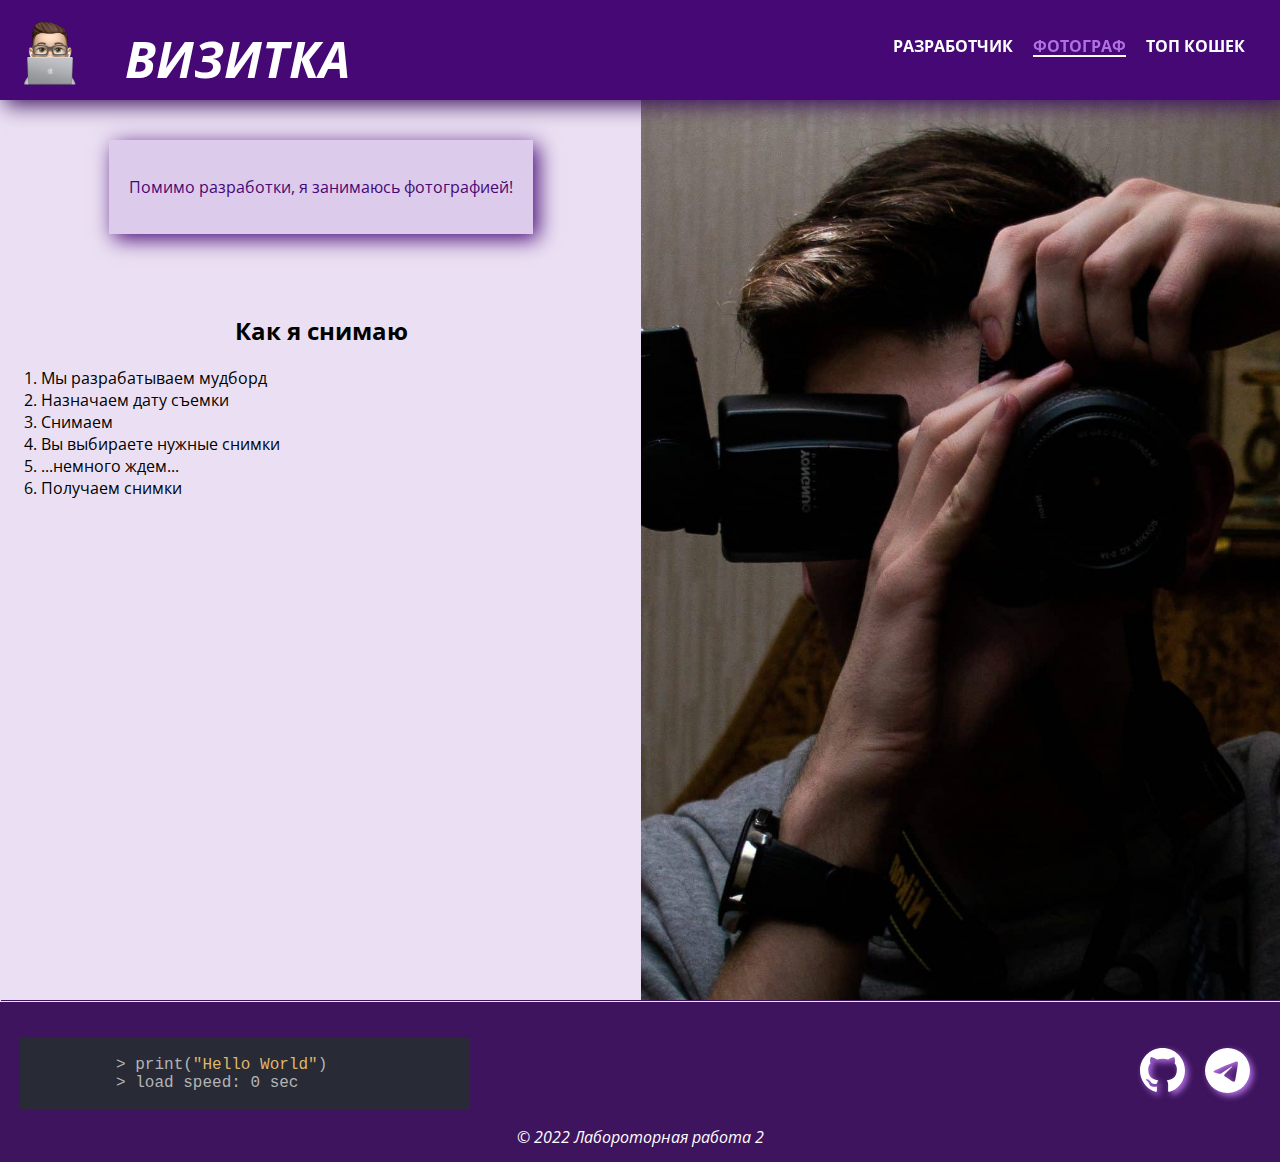
==== photograph.html @ 3f75f06c "feat: added 4 lab" ====
<!DOCTYPE html>
<html lang="ru">
<head>
    <meta charset="UTF-8">
    <link rel="stylesheet" href="css/style.css">
    <script src="scripts/commonScripts.js"></script>
    <title>Фотограф</title>
</head>
<body>
<header>
  <nav class="navbar flex">
    <img src="assets/img/logo.png" id="navbar-logo" alt="logo">
    <a id="navbar-brand" href="#">Визитка</a>
    <div>
      <ul class="navbar-nav flex">
        <li class="nav-item">
          <a href="./index.html">Разработчик</a>
        </li>
        <li class="nav-item">
          <a href="./photograph.html">Фотограф</a>
        </li>
        <li class="nav-item">
          <a href="./favoriteCats.html">Топ кошек</a>
        </li>
      </ul>
    </div>
  </nav>
</header>

<main>
  <div class="container">
    <div class="flex slide">
      <div class="flex side-part flex-row" style="align-items: center;">
        <div class="photo-part small-screen small-screen-photo" style="background-image: url('./assets/img/home-2.jpg')"></div>

        <div class="quote">
          <p>Помимо разработки, я занимаюсь фотографией!</p>
        </div>
        <div class="about">
          <h2>Как я снимаю</h2>
          <ol>
            <li>Мы разрабатываем мудборд</li>
            <li>Назначаем дату съемки</li>
            <li>Снимаем</li>
            <li>Вы выбираете нужные снимки</li>
            <li>...немного ждем...</li>
            <li>Получаем снимки</li>
          </ol>
        </div>
      </div>
      <div class="photo-part side-part big-screen" style="background-image: url('assets/img/home-2.jpg')"></div>
    </div>
  </div>
</main>


<footer>
  <div>
    <section>
      <!-- Telegram -->
      <a href="https://t.me/xeonstaf" role="button">
        <svg viewBox="0 0 16 16">
          <path d="M16 8A8 8 0 1 1 0 8a8 8 0 0 1 16 0zM8.287 5.906c-.778.324-2.334.994-4.666 2.01-.378.15-.577.298-.595.442-.03.243.275.339.69.47l.175.055c.408.133.958.288 1.243.294.26.006.549-.1.868-.32 2.179-1.471 3.304-2.214 3.374-2.23.05-.012.12-.026.166.016.047.041.042.12.037.141-.03.129-1.227 1.241-1.846 1.817-.193.18-.33.307-.358.336a8.154 8.154 0 0 1-.188.186c-.38.366-.664.64.015 1.088.327.216.589.393.85.571.284.194.568.387.936.629.093.06.183.125.27.187.331.236.63.448.997.414.214-.02.435-.22.547-.82.265-1.417.786-4.486.906-5.751a1.426 1.426 0 0 0-.013-.315.337.337 0 0 0-.114-.217.526.526 0 0 0-.31-.093c-.3.005-.763.166-2.984 1.09z"/>
        </svg>
      </a>

      <!-- Github -->
      <a href="https://github.com/XeonStaf" role="button">
        <svg viewBox="0 0 16 16">
          <path fill-rule="evenodd" d="M8 0C3.58 0 0 3.58 0 8c0 3.54 2.29 6.53 5.47 7.59.4.07.55-.17.55-.38 0-.19-.01-.82-.01-1.49-2.01.37-2.53-.49-2.69-.94-.09-.23-.48-.94-.82-1.13-.28-.15-.68-.52-.01-.53.63-.01 1.08.58 1.23.82.72 1.21 1.87.87 2.33.66.07-.52.28-.87.51-1.07-1.78-.2-3.64-.89-3.64-3.95 0-.87.31-1.59.82-2.15-.08-.2-.36-1.02.08-2.12 0 0 .67-.21 2.2.82.64-.18 1.32-.27 2-.27.68 0 1.36.09 2 .27 1.53-1.04 2.2-.82 2.2-.82.44 1.1.16 1.92.08 2.12.51.56.82 1.27.82 2.15 0 3.07-1.87 3.75-3.65 3.95.29.25.54.73.54 1.48 0 1.07-.01 1.93-.01 2.2 0 .21.15.46.55.38A8.013 8.013 0 0 0 16 8c0-4.42-3.58-8-8-8z"></path>
        </svg>
      </a>

      <p>
        <code class="python">
          > print(<span style="color: #dfb767">"Hello World"</span>)
          > load speed: <span id="load-speed"></span> sec
        </code>
      </p>
    </section>
  </div>

  <div class="copyright">
    <p> <i>© 2022 Лабороторная работа 2</i> </p>
  </div>
</footer>

</body>
</html>
---- css/style.css ----
@import url('https://fonts.googleapis.com/css?family=Open+Sans');

html {
    font-family: "Open Sans", sans-serif;
}

:root {
    --main-color: #922FDE;
    --light-color: #B16FE3;
    --very-light: rgba(195, 162, 219, 0.33);
    --secondary-color: #460875;
    --dark-color: #3E145E;
}
body {
    background-color: var(--very-light);
    margin: 0;
}

.container {
    margin: 1px;
}


.navbar {
    position: fixed;
    top: 0;
    right: 0;
    left: 0;
    height: 100px;
    background-color: var(--secondary-color);
    box-shadow: 5px 5px 20px var(--dark-color);
}

.navbar-nav {
    position: fixed;
    top: 0;
    right: 0;
    margin: 25px;
}


#navbar-brand {
    color: white;
    font-size: 50px;
    font-style: italic;
    margin: 25px;
    text-decoration: none;
    line-height: normal;
}


.navbar-nav li {
    list-style-type: none;
}

.navbar a {
    color: white;
    text-decoration: none;
    font-weight: 700;
    text-transform: uppercase;
    background-image: linear-gradient(white, white);
    background-position: 0 100%;
    background-repeat: no-repeat;
    background-size: 0 2px;
    transition: background-size .3s;
}

.navbar-nav a:hover {
    text-decoration: none;
    background-size: 100% 2px;

}

.navbar-nav .active {
    color: var(--light-color);
    font-weight: bold;
    background-size: 100% 2px;
}




#navbar-logo {
    width: 80px;
    height: 80px;
    margin: 10px;
}

.nav-item {
    margin: 10px;
}

.container {
    margin-top: 100px;
}

.part {
    width: 50%;
}

.left-part {
    float: left;
}

.right-part {
    float: right;
}

.quote {
    background-color: var(--very-light);
    color: var(--secondary-color);
    padding: 20px;
    margin: 40px;
    text-align: center;
    box-shadow: 5px 5px 20px var(--secondary-color);


}

.about {
    padding: 20px;
    width: 100%;
}

.about h2 {
    text-align: center;

}

.ad {
    background-color: gold;
    margin: 0;
    padding: 10px;
    height: 70px;
    text-align: center;
    font-weight: 700;
}

footer {
    padding: 20px;
    height: 120px;
    background-color: var(--dark-color);
    color: white;
}

footer svg {
    fill: white;
    width: 45px;
    height: 45px;
    float: right;
    margin: 10px;
    filter: drop-shadow(3px 3px 3px var(--light-color));
}

footer svg:hover {
    transform: scale(1.2)

}

footer .copyright {
    text-align: center;
}

.python {
    background-color: #282a36;
    font-size: 1em;
    font-family: "Consolas","Monaco","Lucida Console","Lucida Sans Typewriter","Liberation Mono",monospace;
    overflow-x: auto;
    margin-left: 0;
    color: #b4b4b4;
    display: block;
    white-space: pre-wrap;
    width: 50vh;
}


.flex {
    display: flex;
}

.flex-wrap {
    flex-wrap: wrap;
}

.flex-row {
    flex-direction: column;
}

.center-elements {
    justify-content: center;
}

.small-screen {
    display: none;
}

@media screen and (max-width: 900px){
    .small-screen {
        display: block;
    }

    #navbar-brand {
        font-size: 4vh;
    }

    .nav-item {
        margin: 5px;
    }

    .big-screen {
        display: none;
    }

    .side-part {
        width: 100% !important;
    }

    .python {
        width: 25vh !important;
    }

    footer {
        height: auto !important;
    }
}

.slide {
    width: 100vw;
    height: 100vh;
    border-bottom: 1px solid #3E145E;
}

.table {
    width: 80%;
    max-width: 80%;
    display: grid;
    margin-left: auto;
    margin-right: auto;
}

.table .table-head {
    border-bottom: 2px solid var(--light-color);
    display: grid;
    grid-template-columns: 2.5fr 2fr;
}

.table .table-item {
    display: grid;
    grid-template-columns: 2.5fr 2fr;
}

.table .table-row, h3 {
    color: var(--secondary-color);
    font-weight: bold;
}

.table h3 {
    font-style: italic;
}

.table .table-item:nth-child(even) {
    color: var(--dark-color);
}

.table .table-item:nth-child(odd) {
    color: var(--light-color);
}

.side-part {
    width: 50%;
    height: 100%;
}

.photo-part {
    height: 100%;
    background-repeat: no-repeat;
    background-size: cover;
    background-position: center;
}

.small-screen-photo {
    width: 100%;
    height: 40%;
}
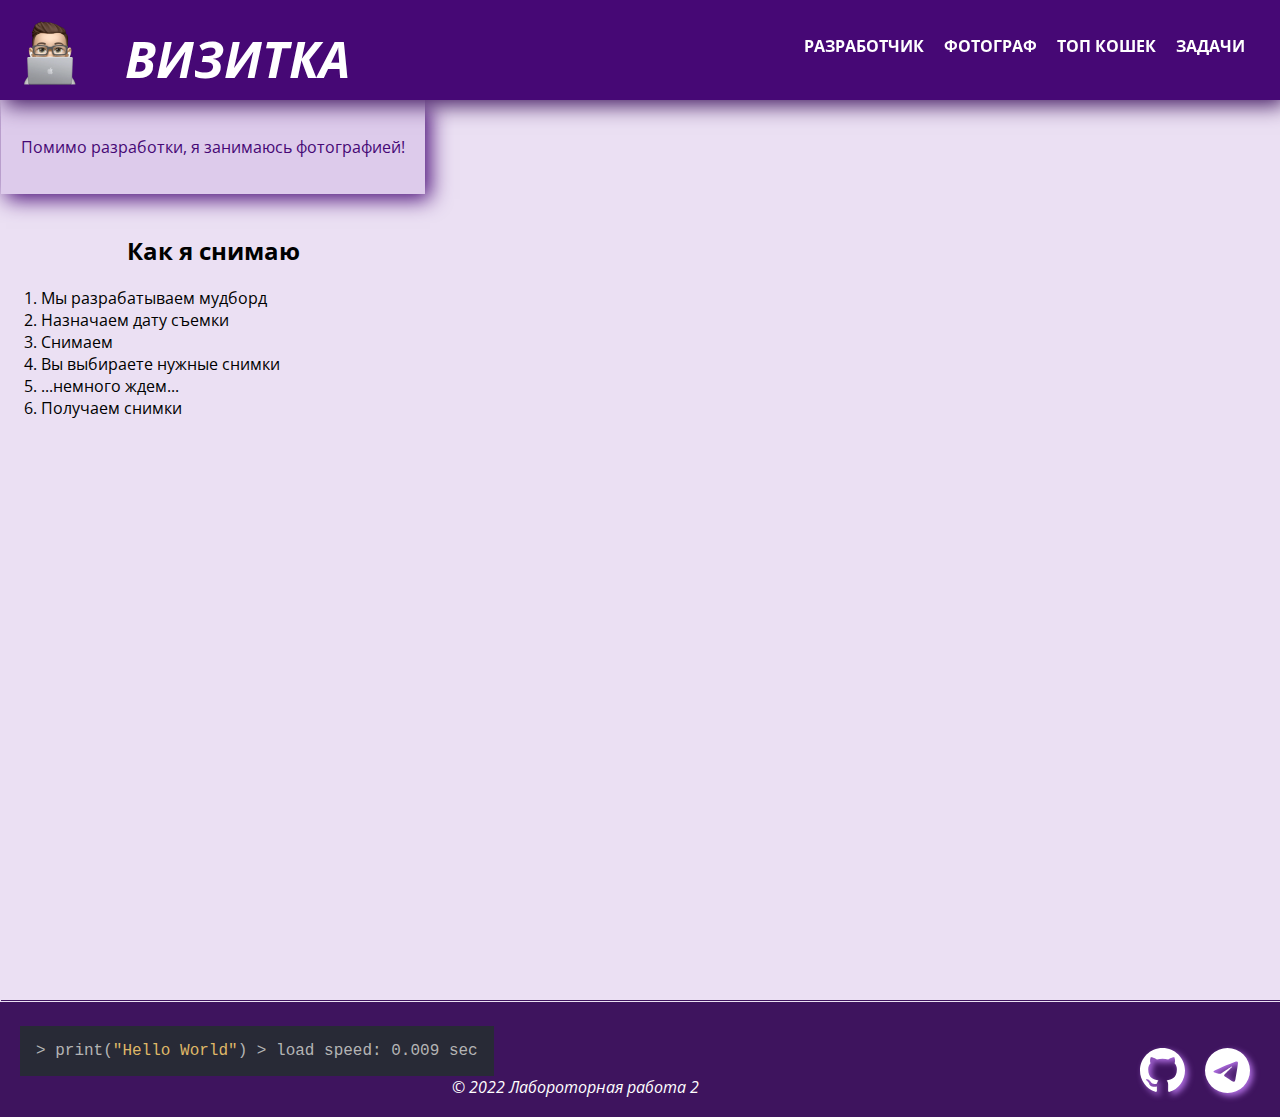
==== commit 3e3b0267: "feat: added 5 lab" ====
--- a/photograph.html
+++ b/photograph.html
@@ -21,6 +21,9 @@
         </li>
         <li class="nav-item">
           <a href="./favoriteCats.html">Топ кошек</a>
+        </li>
+        <li class="nav-item">
+          <a href="./todolist.html">Задачи</a>
         </li>
       </ul>
     </div>
--- a/css/style.css
+++ b/css/style.css
@@ -20,6 +20,10 @@
     margin: 1px;
 }
 
+.my-photo {
+    width: 50%;
+    height: 100%;
+}
 
 .navbar {
     position: fixed;
@@ -58,26 +62,12 @@
     text-decoration: none;
     font-weight: 700;
     text-transform: uppercase;
-    background-image: linear-gradient(white, white);
-    background-position: 0 100%;
-    background-repeat: no-repeat;
-    background-size: 0 2px;
-    transition: background-size .3s;
 }
 
 .navbar-nav a:hover {
+    color: var(--light-color);
     text-decoration: none;
-    background-size: 100% 2px;
-
-}
-
-.navbar-nav .active {
-    color: var(--light-color);
-    font-weight: bold;
-    background-size: 100% 2px;
-}
-
-
+}
 
 
 #navbar-logo {
@@ -110,10 +100,8 @@
     background-color: var(--very-light);
     color: var(--secondary-color);
     padding: 20px;
-    margin: 40px;
     text-align: center;
     box-shadow: 5px 5px 20px var(--secondary-color);
-
 
 }
 
@@ -138,7 +126,7 @@
 
 footer {
     padding: 20px;
-    height: 120px;
+    height: 75px;
     background-color: var(--dark-color);
     color: white;
 }
@@ -162,24 +150,17 @@
 }
 
 .python {
-    background-color: #282a36;
+    background: #282a36;
     font-size: 1em;
     font-family: "Consolas","Monaco","Lucida Console","Lucida Sans Typewriter","Liberation Mono",monospace;
     overflow-x: auto;
-    margin-left: 0;
+    padding: 1em;
     color: #b4b4b4;
-    display: block;
-    white-space: pre-wrap;
-    width: 50vh;
 }
 
 
 .flex {
     display: flex;
-}
-
-.flex-wrap {
-    flex-wrap: wrap;
 }
 
 .flex-row {
@@ -209,18 +190,6 @@
 
     .big-screen {
         display: none;
-    }
-
-    .side-part {
-        width: 100% !important;
-    }
-
-    .python {
-        width: 25vh !important;
-    }
-
-    footer {
-        height: auto !important;
     }
 }
 
@@ -264,21 +233,4 @@
 
 .table .table-item:nth-child(odd) {
     color: var(--light-color);
-}
-
-.side-part {
-    width: 50%;
-    height: 100%;
-}
-
-.photo-part {
-    height: 100%;
-    background-repeat: no-repeat;
-    background-size: cover;
-    background-position: center;
-}
-
-.small-screen-photo {
-    width: 100%;
-    height: 40%;
 }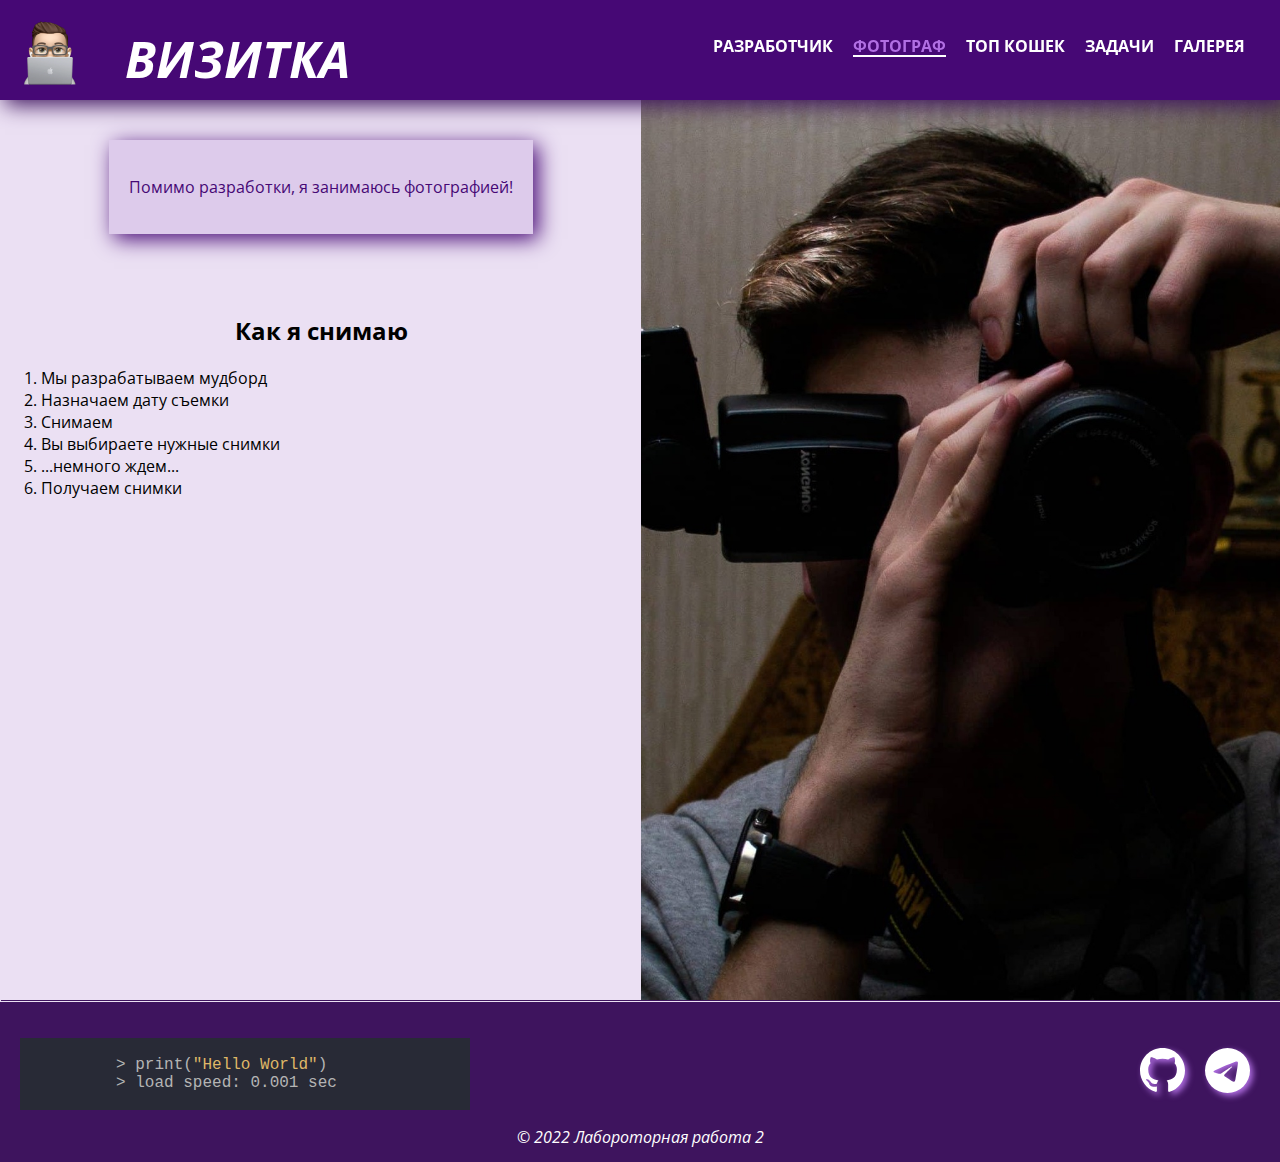
==== commit 9d907fe0: "feat: added 6 lab" ====
--- a/photograph.html
+++ b/photograph.html
@@ -24,6 +24,9 @@
         </li>
         <li class="nav-item">
           <a href="./todolist.html">Задачи</a>
+        </li>
+        <li class="nav-item">
+          <a href="./Gallery.html">Галерея</a>
         </li>
       </ul>
     </div>
--- a/css/style.css
+++ b/css/style.css
@@ -20,10 +20,6 @@
     margin: 1px;
 }
 
-.my-photo {
-    width: 50%;
-    height: 100%;
-}
 
 .navbar {
     position: fixed;
@@ -62,12 +58,26 @@
     text-decoration: none;
     font-weight: 700;
     text-transform: uppercase;
+    background-image: linear-gradient(white, white);
+    background-position: 0 100%;
+    background-repeat: no-repeat;
+    background-size: 0 2px;
+    transition: background-size .3s;
 }
 
 .navbar-nav a:hover {
+    text-decoration: none;
+    background-size: 100% 2px;
+
+}
+
+.navbar-nav .active {
     color: var(--light-color);
-    text-decoration: none;
-}
+    font-weight: bold;
+    background-size: 100% 2px;
+}
+
+
 
 
 #navbar-logo {
@@ -100,8 +110,10 @@
     background-color: var(--very-light);
     color: var(--secondary-color);
     padding: 20px;
+    margin: 40px;
     text-align: center;
     box-shadow: 5px 5px 20px var(--secondary-color);
+
 
 }
 
@@ -126,7 +138,7 @@
 
 footer {
     padding: 20px;
-    height: 75px;
+    height: 120px;
     background-color: var(--dark-color);
     color: white;
 }
@@ -150,17 +162,24 @@
 }
 
 .python {
-    background: #282a36;
+    background-color: #282a36;
     font-size: 1em;
     font-family: "Consolas","Monaco","Lucida Console","Lucida Sans Typewriter","Liberation Mono",monospace;
     overflow-x: auto;
-    padding: 1em;
+    margin-left: 0;
     color: #b4b4b4;
+    display: block;
+    white-space: pre-wrap;
+    width: 50vh;
 }
 
 
 .flex {
     display: flex;
+}
+
+.flex-wrap {
+    flex-wrap: wrap;
 }
 
 .flex-row {
@@ -190,6 +209,18 @@
 
     .big-screen {
         display: none;
+    }
+
+    .side-part {
+        width: 100% !important;
+    }
+
+    .python {
+        width: 25vh !important;
+    }
+
+    footer {
+        height: auto !important;
     }
 }
 
@@ -233,4 +264,45 @@
 
 .table .table-item:nth-child(odd) {
     color: var(--light-color);
-}+}
+
+.side-part {
+    width: 50%;
+    height: 100%;
+}
+
+.photo-part {
+    height: 100%;
+    background-repeat: no-repeat;
+    background-size: cover;
+    background-position: center;
+}
+
+.small-screen-photo {
+    width: 100%;
+    height: 40%;
+}
+
+.title {
+    padding-top: 1em;
+    text-align: center;
+}
+
+
+.button {
+    background-color: var(--dark-color);
+    border: none;
+    color: white;
+    padding: 15px 32px;
+    text-align: center;
+    text-decoration: none;
+    font-weight: bold;
+    transition: all .5s;
+}
+
+.button:hover {
+    background-color: var(--light-color);
+    border-radius: 10rem;
+    box-shadow: 2px 2px 10px var(--secondary-color);
+}
+
